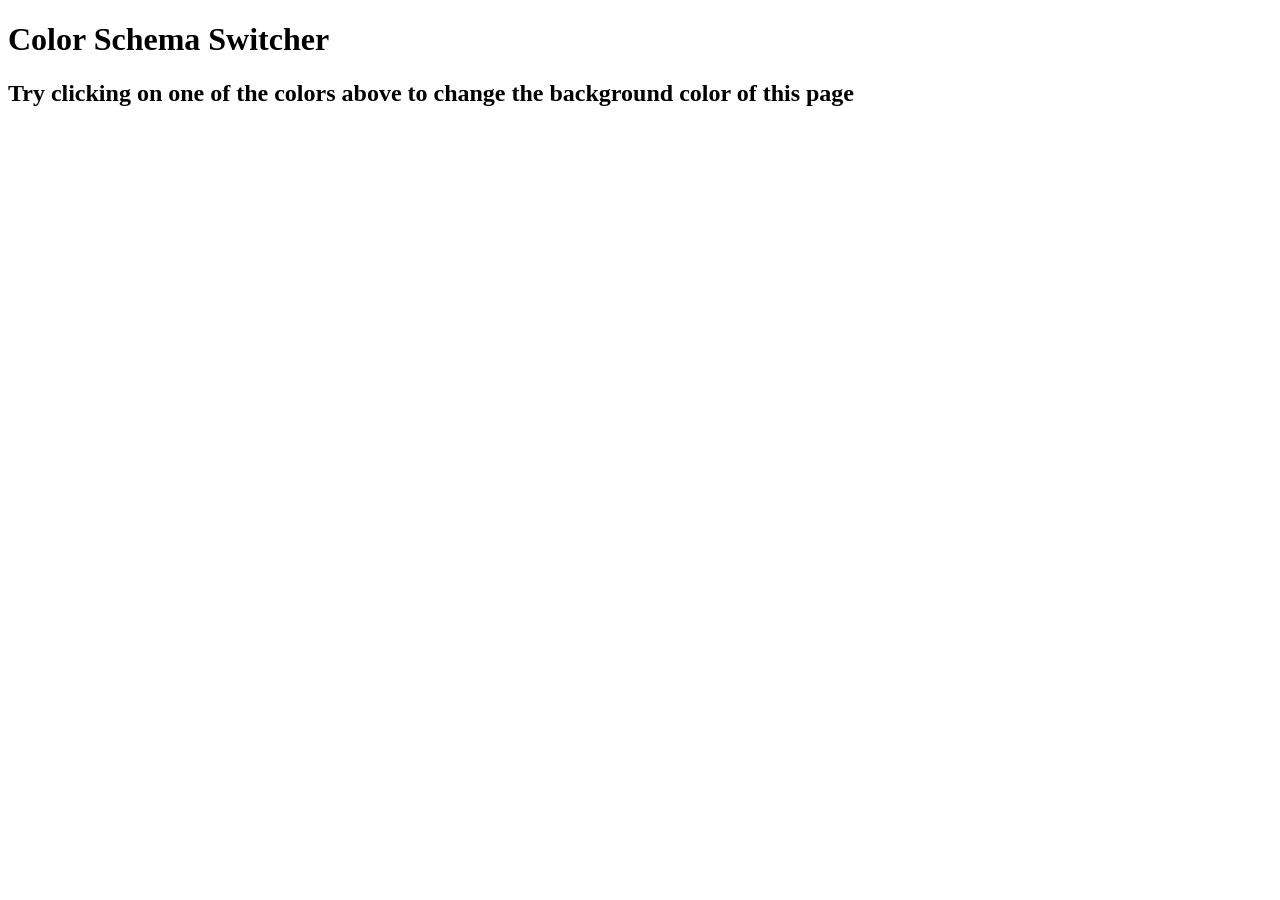
==== 07_Project1/index.html @ 244505d0 "create index.html file" ====
<!DOCTYPE html>
<html lang="en">
<head>
    <meta charset="UTF-8">
    <meta name="viewport" content="width=device-width, initial-scale=1.0">
    <title>change background color on page</title>
    <link rel="stylesheet" href="styles.css">
</head>
<body>
    <div class="canvas">
        <h1>Color Schema Switcher</h1>
        <span class="button" id="grey"></span>
        <span class="button" id="white"></span>
        <span class="button" id="blue"></span>
        <span class="button" id="yellow"></span>
        <h2>Try clicking on one of the colors above
            <span>to change the background color of this page</span>
        </h2>
    </div>
    <script src="code.js"></script>
</body>
</html>
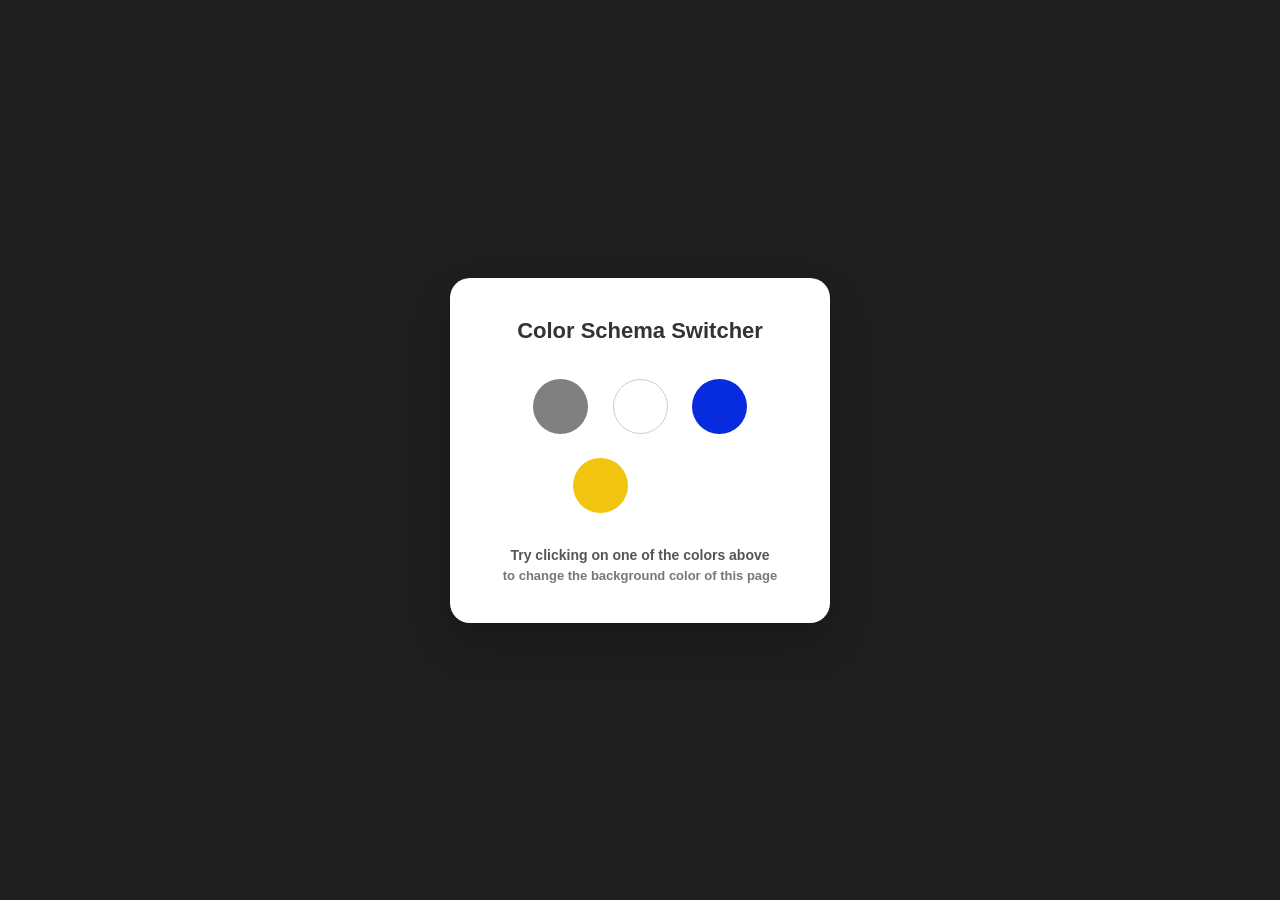
==== commit 19a1b226: "add one more color" ====
--- a/07_Project1/index.html
+++ b/07_Project1/index.html
@@ -13,6 +13,7 @@
         <span class="button" id="white"></span>
         <span class="button" id="blue"></span>
         <span class="button" id="yellow"></span>
+        <span class="button" id="purple"></span>
         <h2>Try clicking on one of the colors above
             <span>to change the background color of this page</span>
         </h2>
--- a/07_Project1/styles.css
+++ b/07_Project1/styles.css
@@ -0,0 +1,124 @@
+/* Reset */
+* {
+  margin: 0;
+  padding: 0;
+  box-sizing: border-box;
+  font-family: 'Segoe UI', sans-serif;
+}
+
+/* Body */
+body {
+  min-height: 100vh;
+  display: flex;
+  justify-content: center;
+  align-items: center;
+  background-color: #1e1e1e;
+
+  /* Smooth transition when color changes */
+  transition: background-color 0.6s ease, background 0.6s ease;
+
+  padding: 20px;
+}
+
+/* Main Card */
+.canvas {
+  background: #ffffff;
+  padding: 40px;
+  border-radius: 20px;
+  box-shadow: 0 20px 40px rgba(0, 0, 0, 0.2);
+  text-align: center;
+  width: 100%;
+  max-width: 380px;
+  transition: transform 0.3s ease;
+}
+
+/* Slight floating feel */
+.canvas:hover {
+  transform: translateY(-3px);
+}
+
+/* Heading */
+h1 {
+  margin-bottom: 25px;
+  font-size: 22px;
+  color: #333;
+}
+
+/* Buttons */
+.button {
+  display: inline-block;
+  width: 55px;
+  height: 55px;
+  margin: 10px;
+  border-radius: 50%;
+  cursor: pointer;
+  border: 3px solid transparent;
+
+  transition: transform 0.25s ease,
+              border 0.25s ease,
+              box-shadow 0.25s ease;
+}
+
+/* Hover + touch feedback */
+.button:hover {
+  transform: scale(1.15);
+  border: 3px solid #333;
+  box-shadow: 0 0 15px rgba(0,0,0,0.3);
+}
+
+.button:active {
+  transform: scale(0.95);
+}
+
+/* Colors */
+#grey {
+  background: grey;
+}
+
+#white {
+  background: white;
+  border: 1px solid #ccc;
+}
+
+#blue {
+  background: #072bdf;
+}
+
+#yellow {
+  background: #f1c40f;
+}
+
+/* Text */
+h2 {
+  margin-top: 20px;
+  font-size: 14px;
+  color: #555;
+}
+
+h2 span {
+  display: block;
+  margin-top: 5px;
+  font-size: 13px;
+  color: #777;
+}
+
+/* 📱 Mobile Responsive */
+@media (max-width: 480px) {
+  .canvas {
+    padding: 30px 20px;
+  }
+
+  h1 {
+    font-size: 20px;
+  }
+
+  .button {
+    width: 48px;
+    height: 48px;
+    margin: 8px;
+  }
+
+  h2 {
+    font-size: 13px;
+  }
+}
